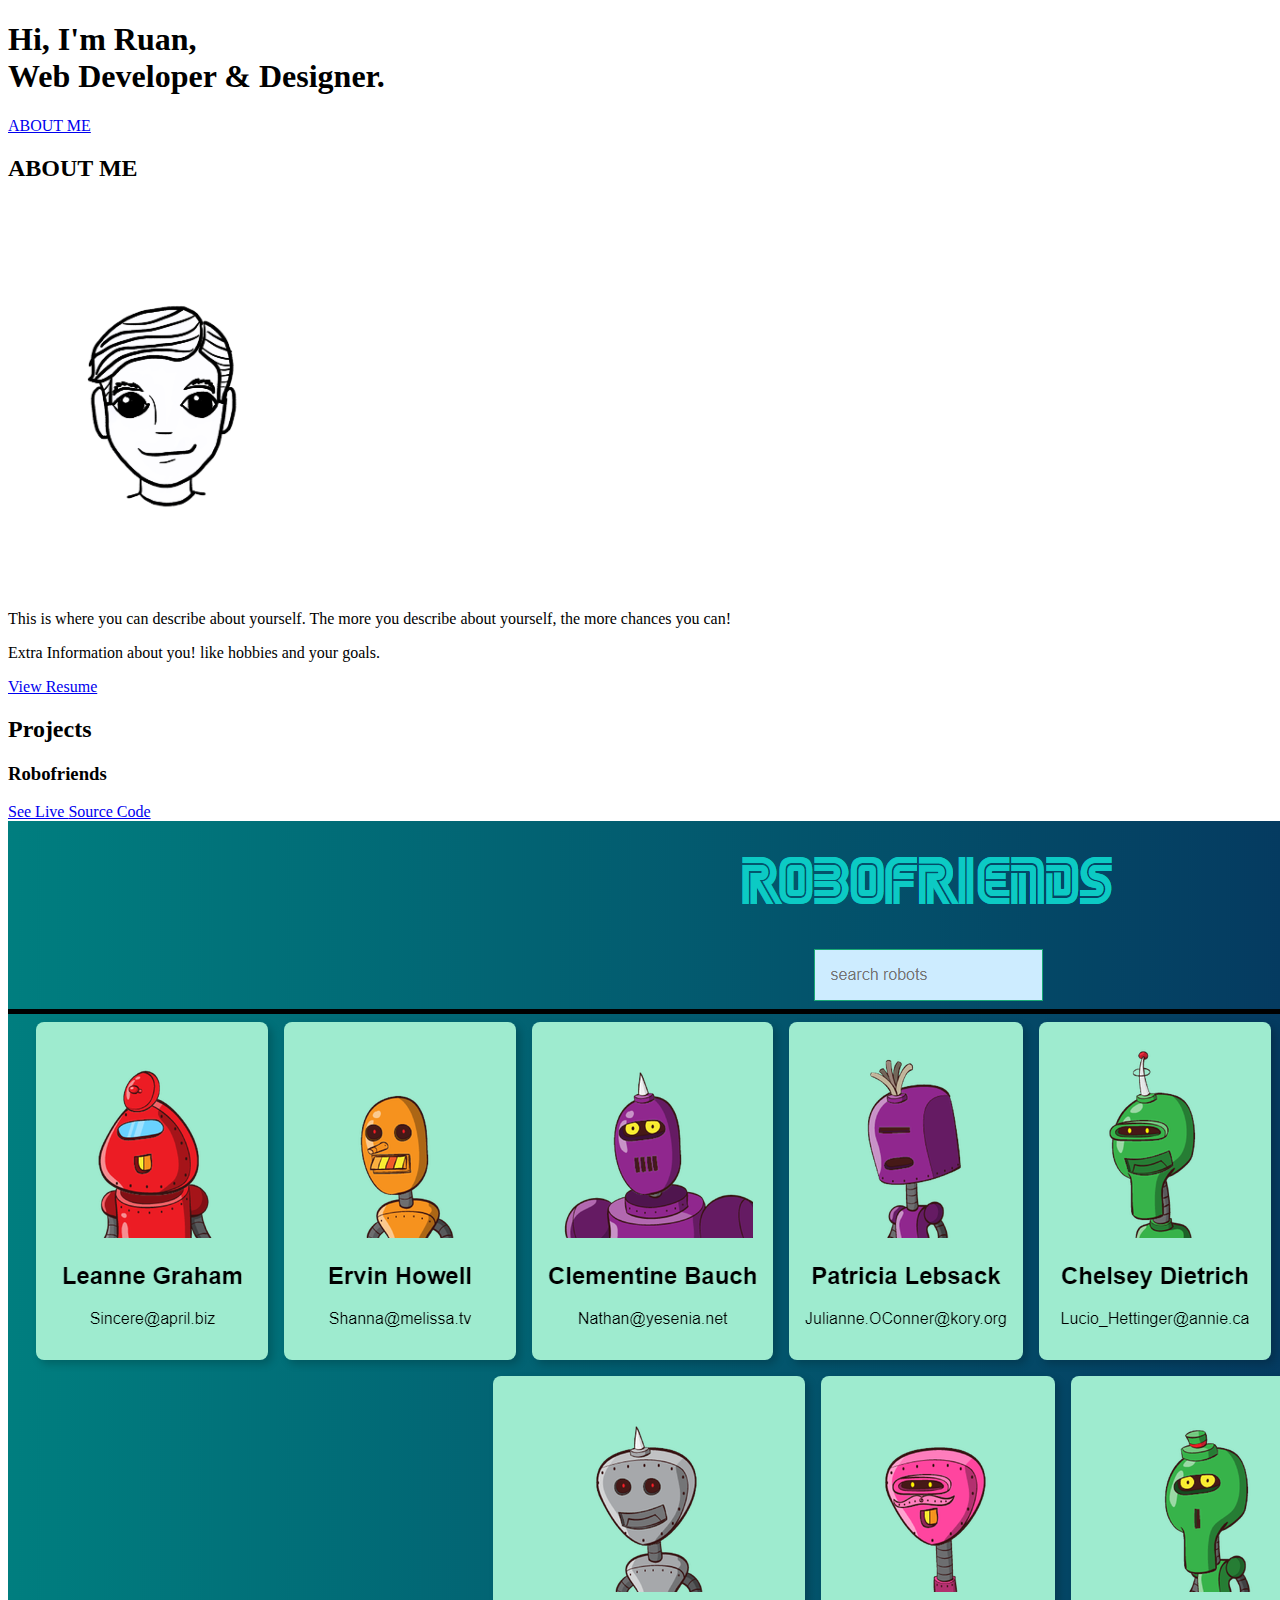
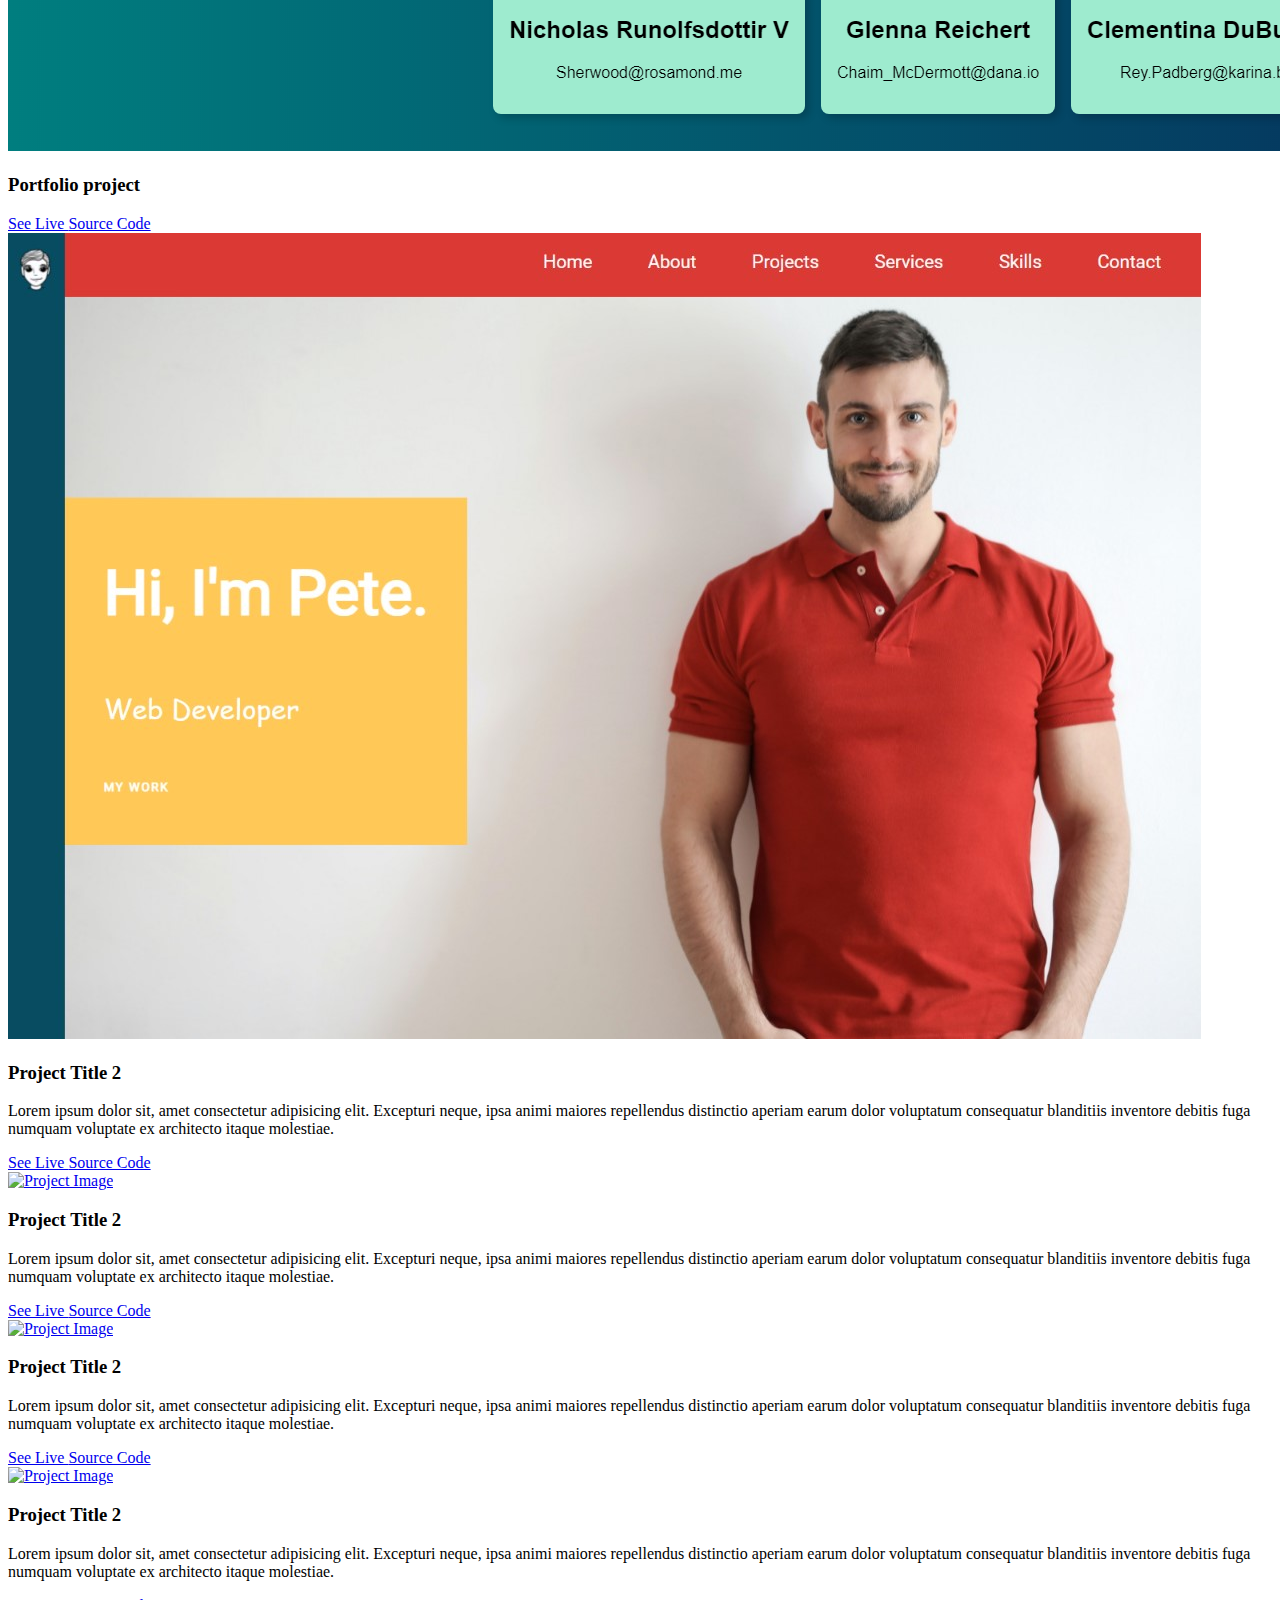
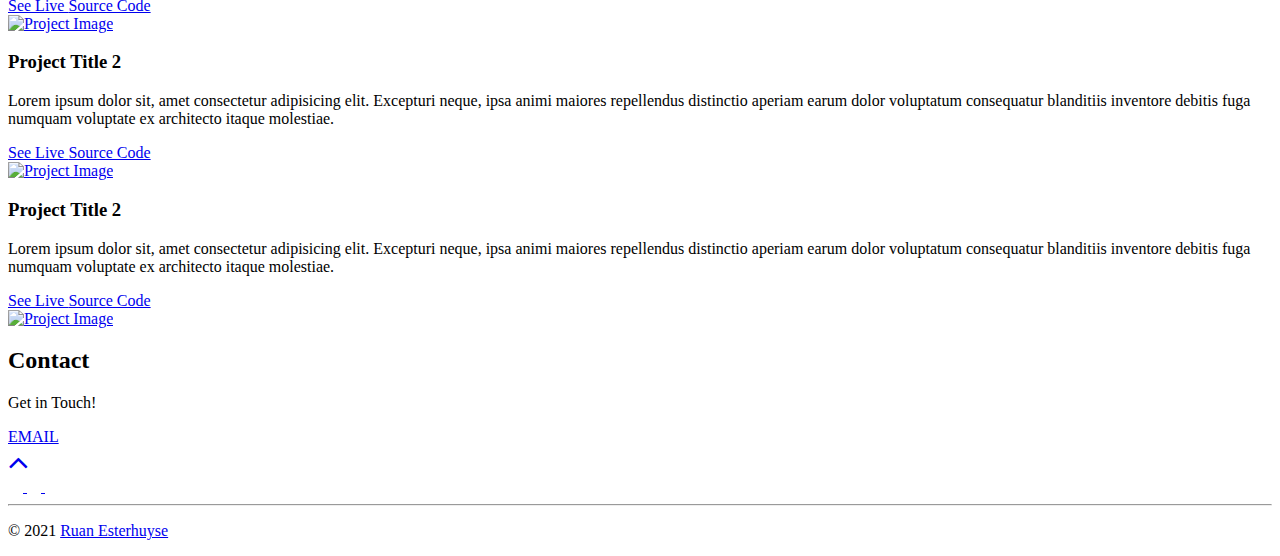
==== src/index.html @ 3376ca47 "update" ====
<!DOCTYPE html>
<html lang="en" class="sr">
  <head>
    <meta charset="utf-8" />
    <meta http-equiv="X-UA-Compatible" content="IE=edge" />
    <meta name="viewport" content="width=device-width, initial-scale=1" />
    <link rel="shortcut icon" type="image/png" href="assets/faviconr.png" />

    
    <title>Ruan | Web Developer & Designer</title>

    <meta name="keywords" content="ruanesterhuyse, ruan, javascript" />
    
    <meta name="description" content="Ruan|Web Developer" />

    <link
      rel="stylesheet"
      href="https://cdnjs.cloudflare.com/ajax/libs/font-awesome/4.7.0/css/font-awesome.min.css"
    />
    <link rel="stylesheet" href="styles.scss" />
    <script
      defer
      src="https://unpkg.com/scrollreveal@4.0.0/dist/scrollreveal.min.js"
    ></script>

    <!-- Todo: remove the below script once you finish your portfolio -->
    <script async defer src="https://buttons.github.io/buttons.js"></script>
  </head>

  <!-- Todo: read the following HTML Todos to create your stunning portfolio website -->
  <body>

  
    <div id="top"></div>

    <!-- **** Hero Section **** -->
    <section id="hero" class="jumbotron">
      <div class="container">
        <h1 class="hero-title load-hidden">
          Hi, I'm <span class="text-color-main">Ruan,</span>
          <br />
           Web Developer & Designer.
        </h1>
        <p class="hero-cta load-hidden">
          <a rel="noreferrer" class="cta-btn cta-btn--hero" href="#about"
            >ABOUT ME</a
          >
        </p>
      </div>
    </section>
    <!-- /END Hero Section -->

    <!-- **** About Section **** -->
    <section id="about">
      <div class="container">
        <h2 class="section-title load-hidden">ABOUT ME</h2>
        <div class="row about-wrapper">
          <div class="col-md-6 col-sm-12">
            <div class="about-wrapper__image load-hidden">
              <img
                alt="Profile Image"
                class="img-fluid rounded shadow-lg"
                height="auto"
                width="300px"
                src="assets/ICON.PNG"
                alt="Profile Image" 
              />
            </div>
          </div>
          <div class="col-md-6 col-sm-12">
            <div class="about-wrapper__info load-hidden">
              <p class="about-wrapper__info-text">
                This is where you can describe about yourself. The more you
                describe about yourself, the more chances you can!
              </p>
              <p class="about-wrapper__info-text">
                Extra Information about you! like hobbies and your goals.
              </p>
              <span class="d-flex mt-3">
                <a
                  rel="noreferrer"
                  target="_blank"
                  class="cta-btn cta-btn--resume"
                  href="assets/resume.pdf"
                >
                  View Resume
                </a>
              </span>
            </div>
          </div>
        </div>
      </div>
    </section>
    <!-- /END About Section -->

    <!-- **** Projects Section **** -->
    <section id="projects">
      <div class="container">
        <div class="project-wrapper">
          <h2 class="section-title dark-blue-text">Projects</h2>

          <!-- Notice: each .row is a project -->
          <div class="row">
            <div class="col-lg-4 col-sm-12">
              <div class="project-wrapper__text load-hidden">
                <h3 class="project-wrapper__text-title">Robofriends</h3>
                <div>
                  <!-- <p class="mb-4">
                    Lorem ipsum dolor sit, amet consectetur adipisicing elit.
                    Excepturi neque, ipsa animi maiores repellendus distinctio
                    aperiam earum dolor voluptatum consequatur blanditiis
                    inventore debitis fuga numquam voluptate ex architecto
                    itaque molestiae.
                  </p> -->
                </div>
                <a
                  rel="noreferrer"
                  target="_blank"
                  class="cta-btn cta-btn--hero"
                  href="https://ruanesterhuyse.github.io/robofriends/"
                >
                  See Live
                </a>
                <a
                  rel="noreferrer"
                  target="_blank"
                  class="cta-btn text-color-main"
                  href="https://github.com/RuanEsterhuyse/robofriends"
                >
                  Source Code
                </a>
              </div>
            </div>
            <div class="col-lg-8 col-sm-12">
              <div class="project-wrapper__image load-hidden">
                <a rel="noreferrer" href="#!" target="_blank">
                  <div
                    data-tilt
                    data-tilt-max="4"
                    data-tilt-glare="true"
                    data-tilt-max-glare="0.5"
                    class="thumbnail rounded js-tilt"
                  >
                    <img
                      alt="Project Image"
                      class="img-fluid"
                      src="assets/robofriends.png"
                    />
                  </div>
                </a>
              </div>
            </div>
          </div>
          <!-- /END Project -->

          <!-- Notice: each .row is a project -->
          <div class="row">
            <div class="col-lg-4 col-sm-12">
              <div class="project-wrapper__text load-hidden">
                <h3 class="project-wrapper__text-title">Portfolio project</h3>
                <div>
                  <!-- <p class="mb-4">
                    Lorem ipsum dolor sit, amet consectetur adipisicing elit.
                    Excepturi neque, ipsa animi maiores repellendus distinctio
                    aperiam earum dolor voluptatum consequatur blanditiis
                    inventore debitis fuga numquam voluptate ex architecto
                    itaque molestiae.
                  </p> -->
                </div>
                <a
                  rel="noreferrer"
                  target="_blank"
                  class="cta-btn cta-btn--hero"
                  href="https://ruanesterhuyse.github.io/Portfolio-Project/"
                >
                  See Live
                </a>
                <a
                  rel="noreferrer"
                  target="_blank"
                  class="cta-btn text-color-main"
                  href="https://github.com/RuanEsterhuyse/Portfolio-Project/"
                >
                  Source Code
                </a>
              </div>
            </div>
            <div class="col-lg-8 col-sm-12">
              <div class="project-wrapper__image load-hidden">
                <a rel="noreferrer" href="https://ruanesterhuyse.github.io/Portfolio-Project/" target="_blank">
                  <div
                    data-tilt
                    data-tilt-max="4"
                    data-tilt-glare="true"
                    data-tilt-max-glare="0.5"
                    class="thumbnail rounded js-tilt"
                  >
                    <img
                      alt="Project Image"
                      class="img-fluid"
                      src="assets/portfolioproject.jpg"
                    />
                  </div>
                </a>
              </div>
            </div>
          </div>
          <!-- /END Project -->

          <!-- Notice: each .row is a project -->
          <div class="row">
            <div class="col-lg-4 col-sm-12">
              <div class="project-wrapper__text load-hidden">
                <h3 class="project-wrapper__text-title">Project Title 2</h3>
                <div>
                  <p class="mb-4">
                    Lorem ipsum dolor sit, amet consectetur adipisicing elit.
                    Excepturi neque, ipsa animi maiores repellendus distinctio
                    aperiam earum dolor voluptatum consequatur blanditiis
                    inventore debitis fuga numquam voluptate ex architecto
                    itaque molestiae.
                  </p>
                </div>
                <a
                  rel="noreferrer"
                  target="_blank"
                  class="cta-btn cta-btn--hero"
                  href="#!"
                >
                  See Live
                </a>
                <a
                  rel="noreferrer"
                  target="_blank"
                  class="cta-btn text-color-main"
                  href="#!"
                >
                  Source Code
                </a>
              </div>
            </div>
            <div class="col-lg-8 col-sm-12">
              <div class="project-wrapper__image load-hidden">
                <a rel="noreferrer" href="#!" target="_blank">
                  <div
                    data-tilt
                    data-tilt-max="4"
                    data-tilt-glare="true"
                    data-tilt-max-glare="0.5"
                    class="thumbnail rounded js-tilt"
                  >
                    <img
                      alt="Project Image"
                      class="img-fluid"
                      src="assets/project.jpg"
                    />
                  </div>
                </a>
              </div>
            </div>
          </div>
          <!-- /END Project -->

          <!-- Notice: each .row is a project -->
          <div class="row">
            <div class="col-lg-4 col-sm-12">
              <div class="project-wrapper__text load-hidden">
                <h3 class="project-wrapper__text-title">Project Title 2</h3>
                <div>
                  <p class="mb-4">
                    Lorem ipsum dolor sit, amet consectetur adipisicing elit.
                    Excepturi neque, ipsa animi maiores repellendus distinctio
                    aperiam earum dolor voluptatum consequatur blanditiis
                    inventore debitis fuga numquam voluptate ex architecto
                    itaque molestiae.
                  </p>
                </div>
                <a
                  rel="noreferrer"
                  target="_blank"
                  class="cta-btn cta-btn--hero"
                  href="#!"
                >
                  See Live
                </a>
                <a
                  rel="noreferrer"
                  target="_blank"
                  class="cta-btn text-color-main"
                  href="#!"
                >
                  Source Code
                </a>
              </div>
            </div>
            <div class="col-lg-8 col-sm-12">
              <div class="project-wrapper__image load-hidden">
                <a rel="noreferrer" href="#!" target="_blank">
                  <div
                    data-tilt
                    data-tilt-max="4"
                    data-tilt-glare="true"
                    data-tilt-max-glare="0.5"
                    class="thumbnail rounded js-tilt"
                  >
                    <img
                      alt="Project Image"
                      class="img-fluid"
                      src="assets/project.jpg"
                    />
                  </div>
                </a>
              </div>
            </div>
          </div>
          <!-- /END Project -->
<!-- Notice: each .row is a project -->
<div class="row">
  <div class="col-lg-4 col-sm-12">
    <div class="project-wrapper__text load-hidden">
      <h3 class="project-wrapper__text-title">Project Title 2</h3>
      <div>
        <p class="mb-4">
          Lorem ipsum dolor sit, amet consectetur adipisicing elit.
          Excepturi neque, ipsa animi maiores repellendus distinctio
          aperiam earum dolor voluptatum consequatur blanditiis
          inventore debitis fuga numquam voluptate ex architecto
          itaque molestiae.
        </p>
      </div>
      <a
        rel="noreferrer"
        target="_blank"
        class="cta-btn cta-btn--hero"
        href="#!"
      >
        See Live
      </a>
      <a
        rel="noreferrer"
        target="_blank"
        class="cta-btn text-color-main"
        href="#!"
      >
        Source Code
      </a>
    </div>
  </div>
  <div class="col-lg-8 col-sm-12">
    <div class="project-wrapper__image load-hidden">
      <a rel="noreferrer" href="#!" target="_blank">
        <div
          data-tilt
          data-tilt-max="4"
          data-tilt-glare="true"
          data-tilt-max-glare="0.5"
          class="thumbnail rounded js-tilt"
        >
          <img
            alt="Project Image"
            class="img-fluid"
            src="assets/project.jpg"
          />
        </div>
      </a>
    </div>
  </div>
</div>
<!-- /END Project -->
<!-- Notice: each .row is a project -->
<div class="row">
  <div class="col-lg-4 col-sm-12">
    <div class="project-wrapper__text load-hidden">
      <h3 class="project-wrapper__text-title">Project Title 2</h3>
      <div>
        <p class="mb-4">
          Lorem ipsum dolor sit, amet consectetur adipisicing elit.
          Excepturi neque, ipsa animi maiores repellendus distinctio
          aperiam earum dolor voluptatum consequatur blanditiis
          inventore debitis fuga numquam voluptate ex architecto
          itaque molestiae.
        </p>
      </div>
      <a
        rel="noreferrer"
        target="_blank"
        class="cta-btn cta-btn--hero"
        href="#!"
      >
        See Live
      </a>
      <a
        rel="noreferrer"
        target="_blank"
        class="cta-btn text-color-main"
        href="#!"
      >
        Source Code
      </a>
    </div>
  </div>
  <div class="col-lg-8 col-sm-12">
    <div class="project-wrapper__image load-hidden">
      <a rel="noreferrer" href="#!" target="_blank">
        <div
          data-tilt
          data-tilt-max="4"
          data-tilt-glare="true"
          data-tilt-max-glare="0.5"
          class="thumbnail rounded js-tilt"
        >
          <img
            alt="Project Image"
            class="img-fluid"
            src="assets/project.jpg"
          />
        </div>
      </a>
    </div>
  </div>
</div>
<!-- /END Project -->
<!-- Notice: each .row is a project -->
<div class="row">
  <div class="col-lg-4 col-sm-12">
    <div class="project-wrapper__text load-hidden">
      <h3 class="project-wrapper__text-title">Project Title 2</h3>
      <div>
        <p class="mb-4">
          Lorem ipsum dolor sit, amet consectetur adipisicing elit.
          Excepturi neque, ipsa animi maiores repellendus distinctio
          aperiam earum dolor voluptatum consequatur blanditiis
          inventore debitis fuga numquam voluptate ex architecto
          itaque molestiae.
        </p>
      </div>
      <a
        rel="noreferrer"
        target="_blank"
        class="cta-btn cta-btn--hero"
        href="#!"
      >
        See Live
      </a>
      <a
        rel="noreferrer"
        target="_blank"
        class="cta-btn text-color-main"
        href="#!"
      >
        Source Code
      </a>
    </div>
  </div>
  <div class="col-lg-8 col-sm-12">
    <div class="project-wrapper__image load-hidden">
      <a rel="noreferrer" href="#!" target="_blank">
        <div
          data-tilt
          data-tilt-max="4"
          data-tilt-glare="true"
          data-tilt-max-glare="0.5"
          class="thumbnail rounded js-tilt"
        >
          <img
            alt="Project Image"
            class="img-fluid"
            src="assets/project.jpg"
          />
        </div>
      </a>
    </div>
  </div>
</div>
<!-- /END Project -->


          <div class="row">
            <div class="col-lg-4 col-sm-12">
              <div class="project-wrapper__text load-hidden">
                <h3 class="project-wrapper__text-title">Project Title 2</h3>
                <div>
                  <p class="mb-4">
                    Lorem ipsum dolor sit, amet consectetur adipisicing elit.
                    Excepturi neque, ipsa animi maiores repellendus distinctio
                    aperiam earum dolor voluptatum consequatur blanditiis
                    inventore debitis fuga numquam voluptate ex architecto
                    itaque molestiae.
                  </p>
                </div>
                <a
                  rel="noreferrer"
                  target="_blank"
                  class="cta-btn cta-btn--hero"
                  href="#!"
                >
                  See Live
                </a>
                <a
                  rel="noreferrer"
                  target="_blank"
                  class="cta-btn text-color-main"
                  href="#!"
                >
                  Source Code
                </a>
              </div>
            </div>
            <div class="col-lg-8 col-sm-12">
              <div class="project-wrapper__image load-hidden">
                <a rel="noreferrer" href="#!" target="_blank">
                  <div
                    data-tilt
                    data-tilt-max="4"
                    data-tilt-glare="true"
                    data-tilt-max-glare="0.5"
                    class="thumbnail rounded js-tilt"
                  >
                    <img
                      alt="Project Image"
                      class="img-fluid"
                      src="assets/project.jpg"
                    />
                  </div>
                </a>
              </div>
            </div>
          </div>
        </div>
      </div>
    </section>
    <!-- /END Projects Section -->

    <!-- **** Contact Section **** -->
    <section id="contact">
      <div class="container">
        <h2 class="section-title">Contact</h2>
        <div class="contact-wrapper load-hidden">
          <p class="contact-wrapper__text">Get in Touch!</p>
          <a
            rel="noreferrer"
            target="_blank"
            class="cta-btn cta-btn--resume"
            href="mailto:r.esterhuyse@gmail.com"
            >EMAIL</a
          >
        </div>
      </div>
    </section>
    <!-- /END Contact Section -->

    <!-- **** Footer Section **** -->
    <footer class="footer navbar-static-bottom">
      <div class="container">
        <a rel="noreferrer" href="#top" class="back-to-top">
          <i class="fa fa-angle-up fa-2x" aria-hidden="true"></i>
        </a>
        <div class="social-links">
          <a rel="noreferrer" href="#!" target="_blank">
            <i class="fa fa-twitter fa-inverse"></i>
          </a>
          <a rel="noreferrer" href="https://www.linkedin.com/in/ruanesterhuyse/" target="_blank">
            <i class="fa fa-linkedin fa-inverse"></i>
          </a>
          <a rel="noreferrer" href="https://github.com/RuanEsterhuyse"  target="_blank">
            <i class="fa fa-github fa-inverse"></i>
          </a>
        </div>

        <hr />

       
        <p class="footer__text">
          © 2021 
          <a rel="noreferrer" href="#" target="_blank"
            >Ruan Esterhuyse</a
          >
        </p>

        
      </div>
    </footer>
    <!-- /END Footer Section -->

    <script defer type="module" src="index.js"></script>
  </body>
</html>
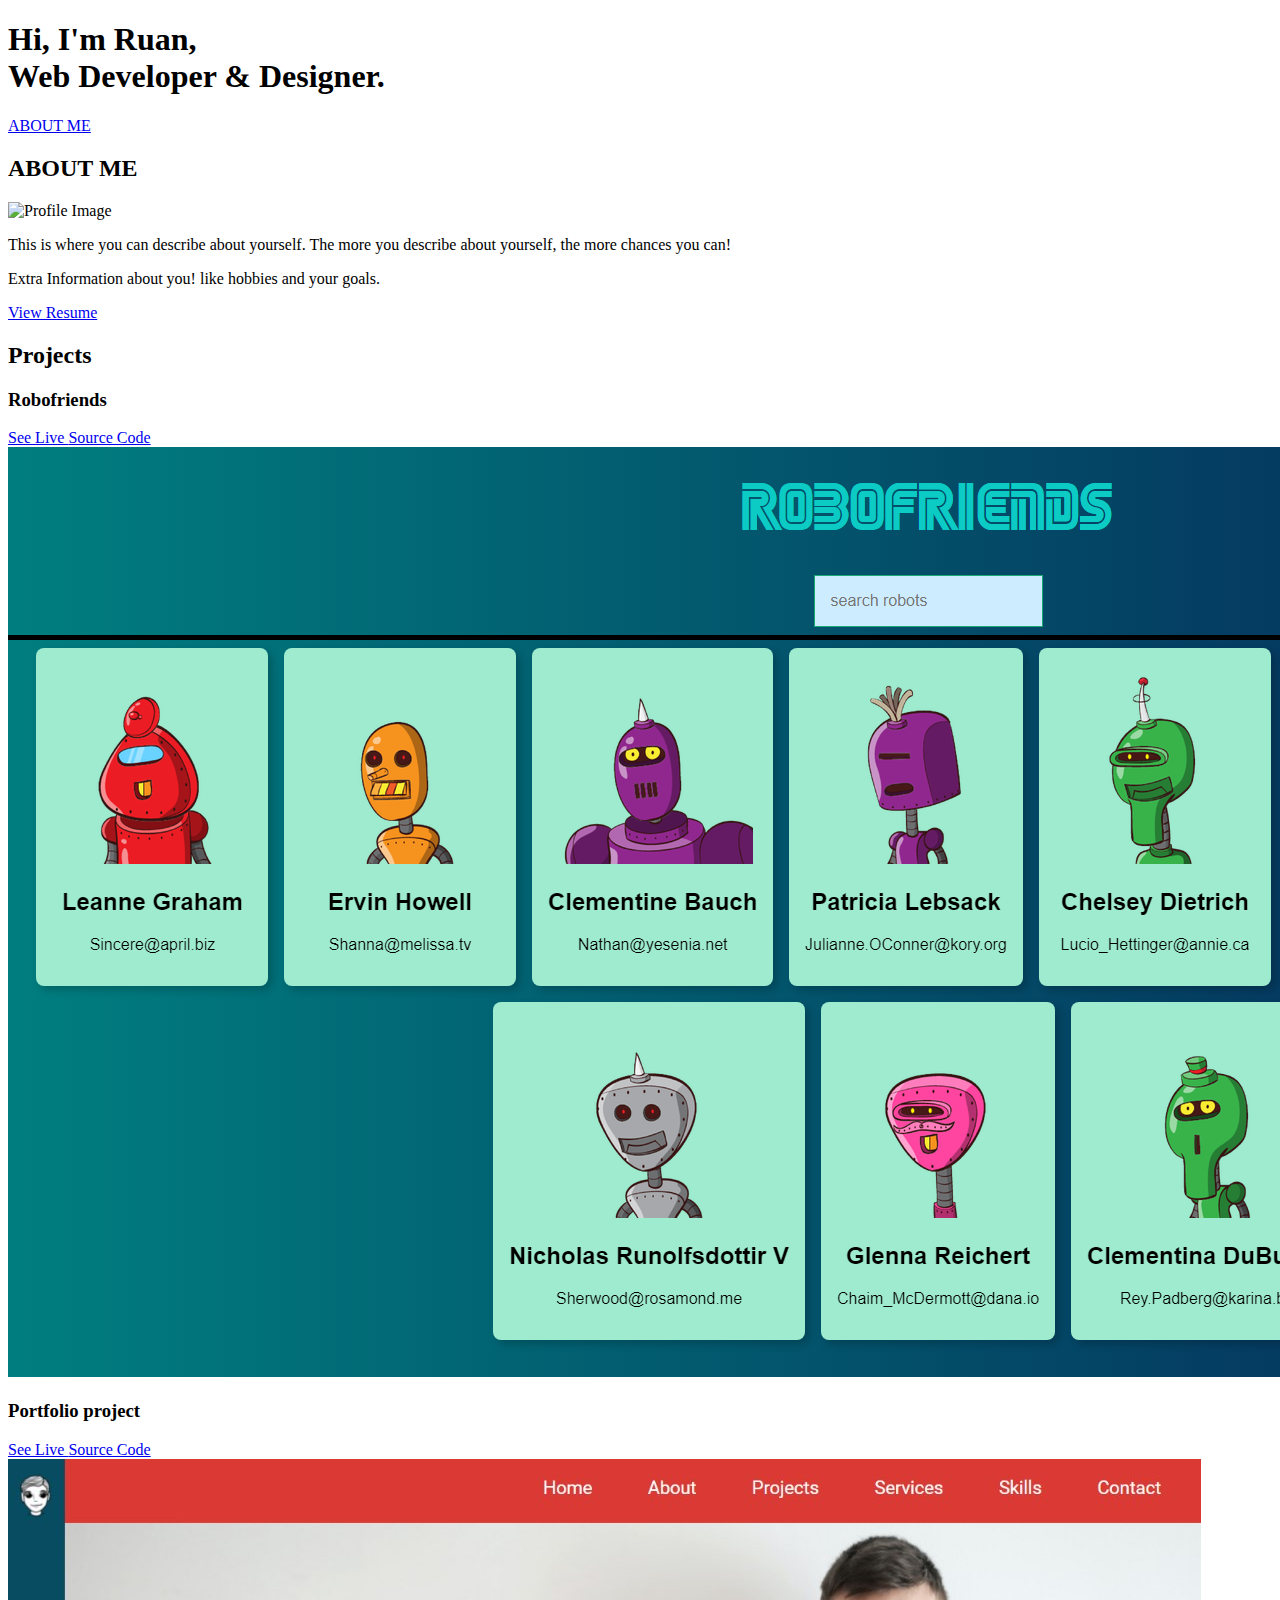
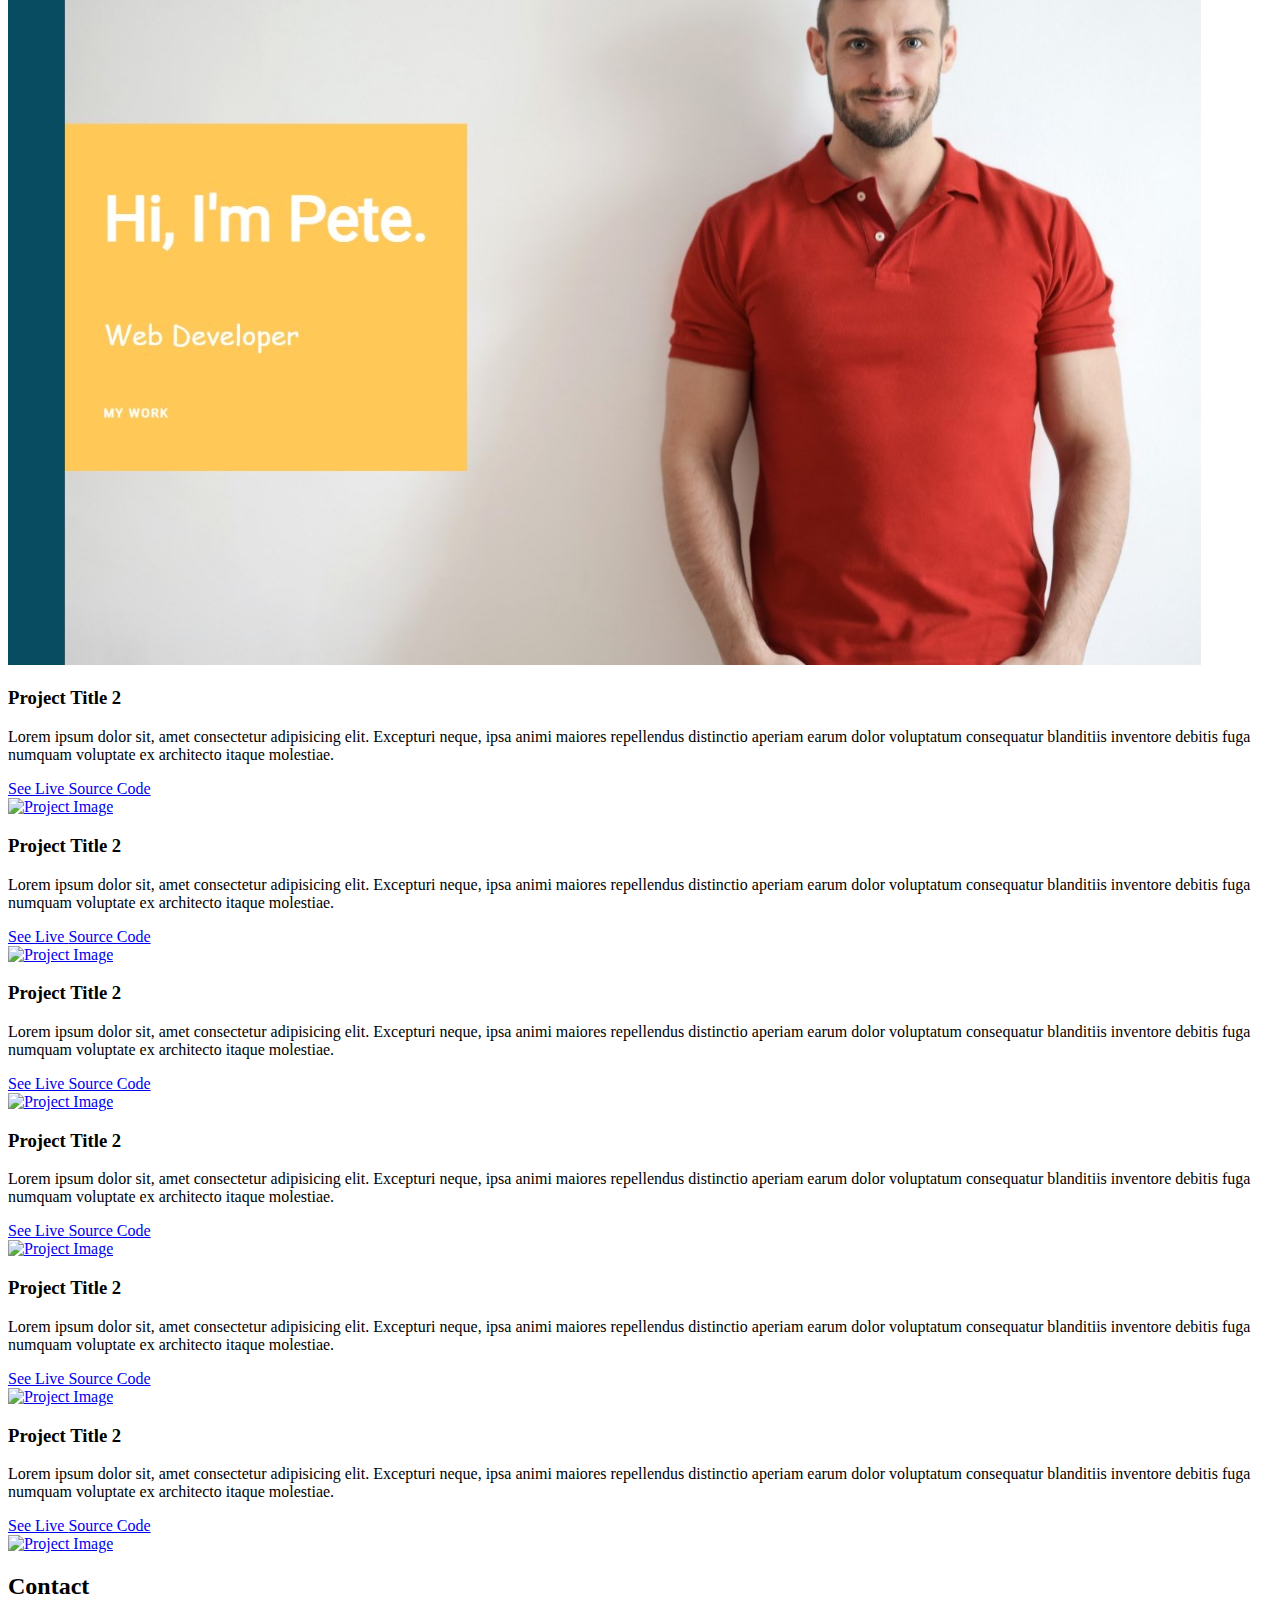
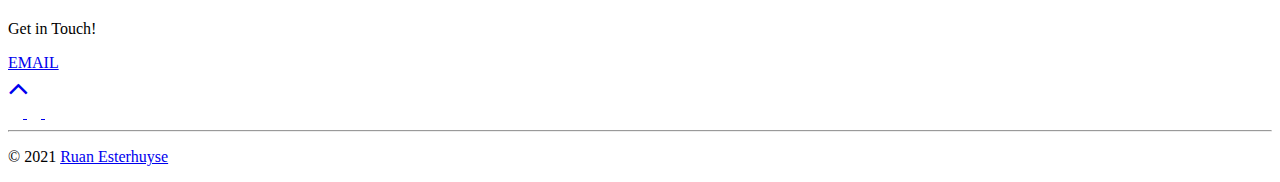
==== commit 02e9e6ae: "update" ====
--- a/src/index.html
+++ b/src/index.html
@@ -62,7 +62,7 @@
                 class="img-fluid rounded shadow-lg"
                 height="auto"
                 width="300px"
-                src="assets/ICON.PNG"
+                src="assets/profile1.jpg"
                 alt="Profile Image" 
               />
             </div>
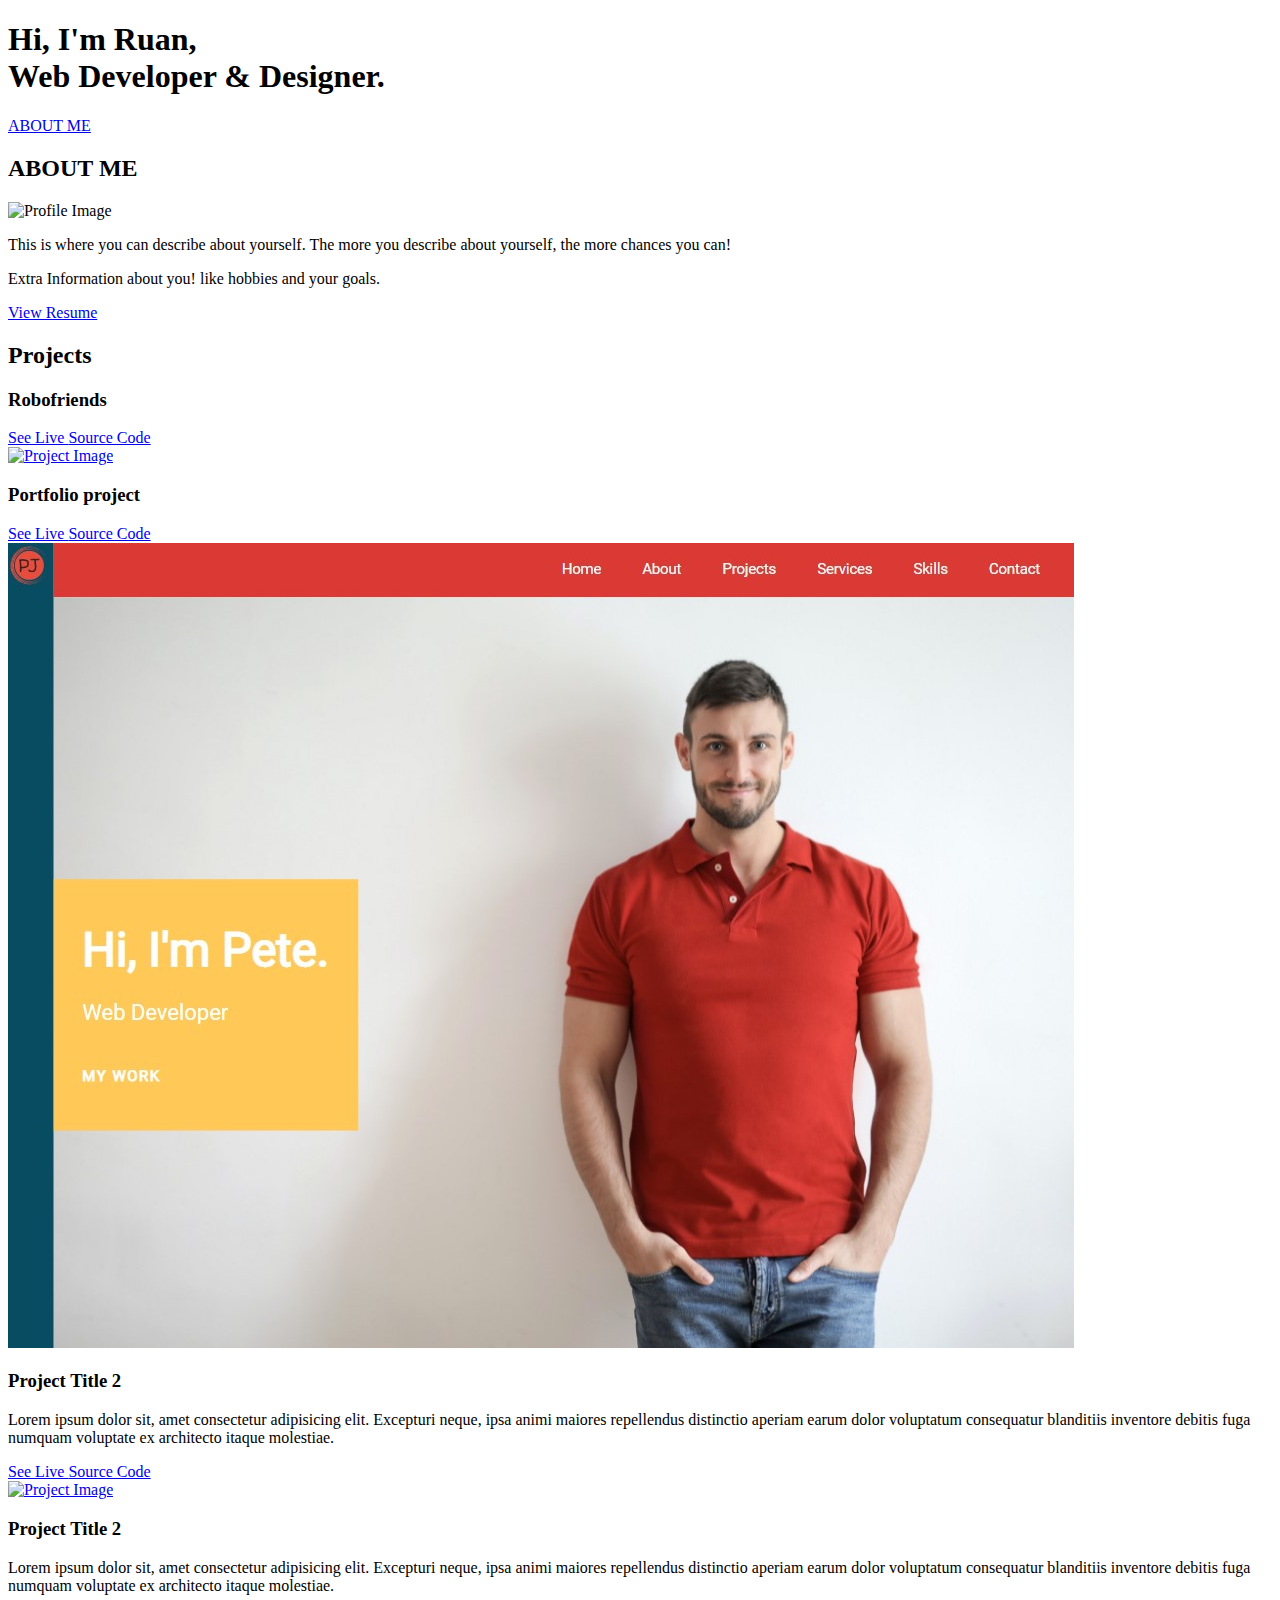
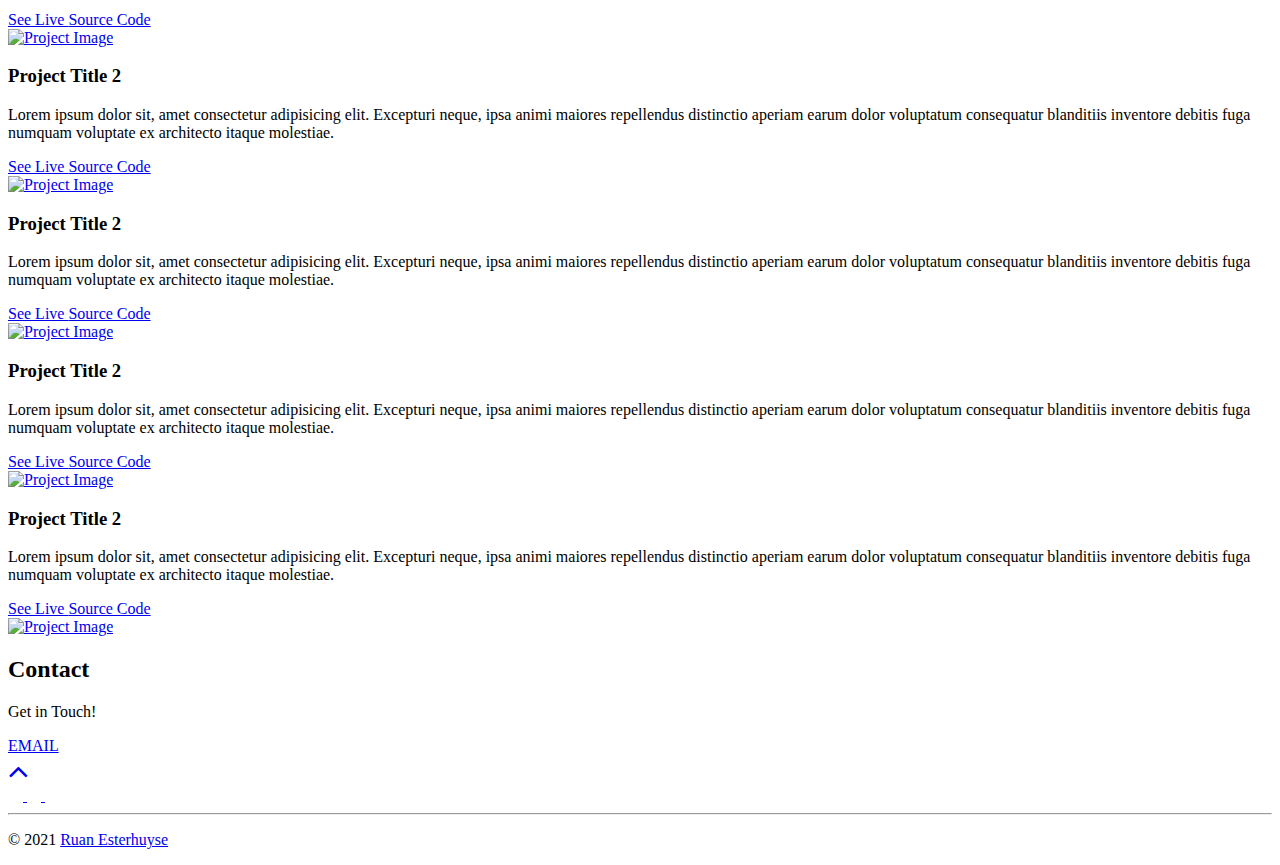
==== commit 1316ed43: "update" ====
--- a/src/index.html
+++ b/src/index.html
@@ -144,7 +144,7 @@
                     <img
                       alt="Project Image"
                       class="img-fluid"
-                      src="assets/robofriends.png"
+                      src="assets/project.jpg"
                     />
                   </div>
                 </a>
@@ -198,7 +198,7 @@
                     <img
                       alt="Project Image"
                       class="img-fluid"
-                      src="assets/portfolioproject.jpg"
+                      src="assets/PJ.jpg"
                     />
                   </div>
                 </a>
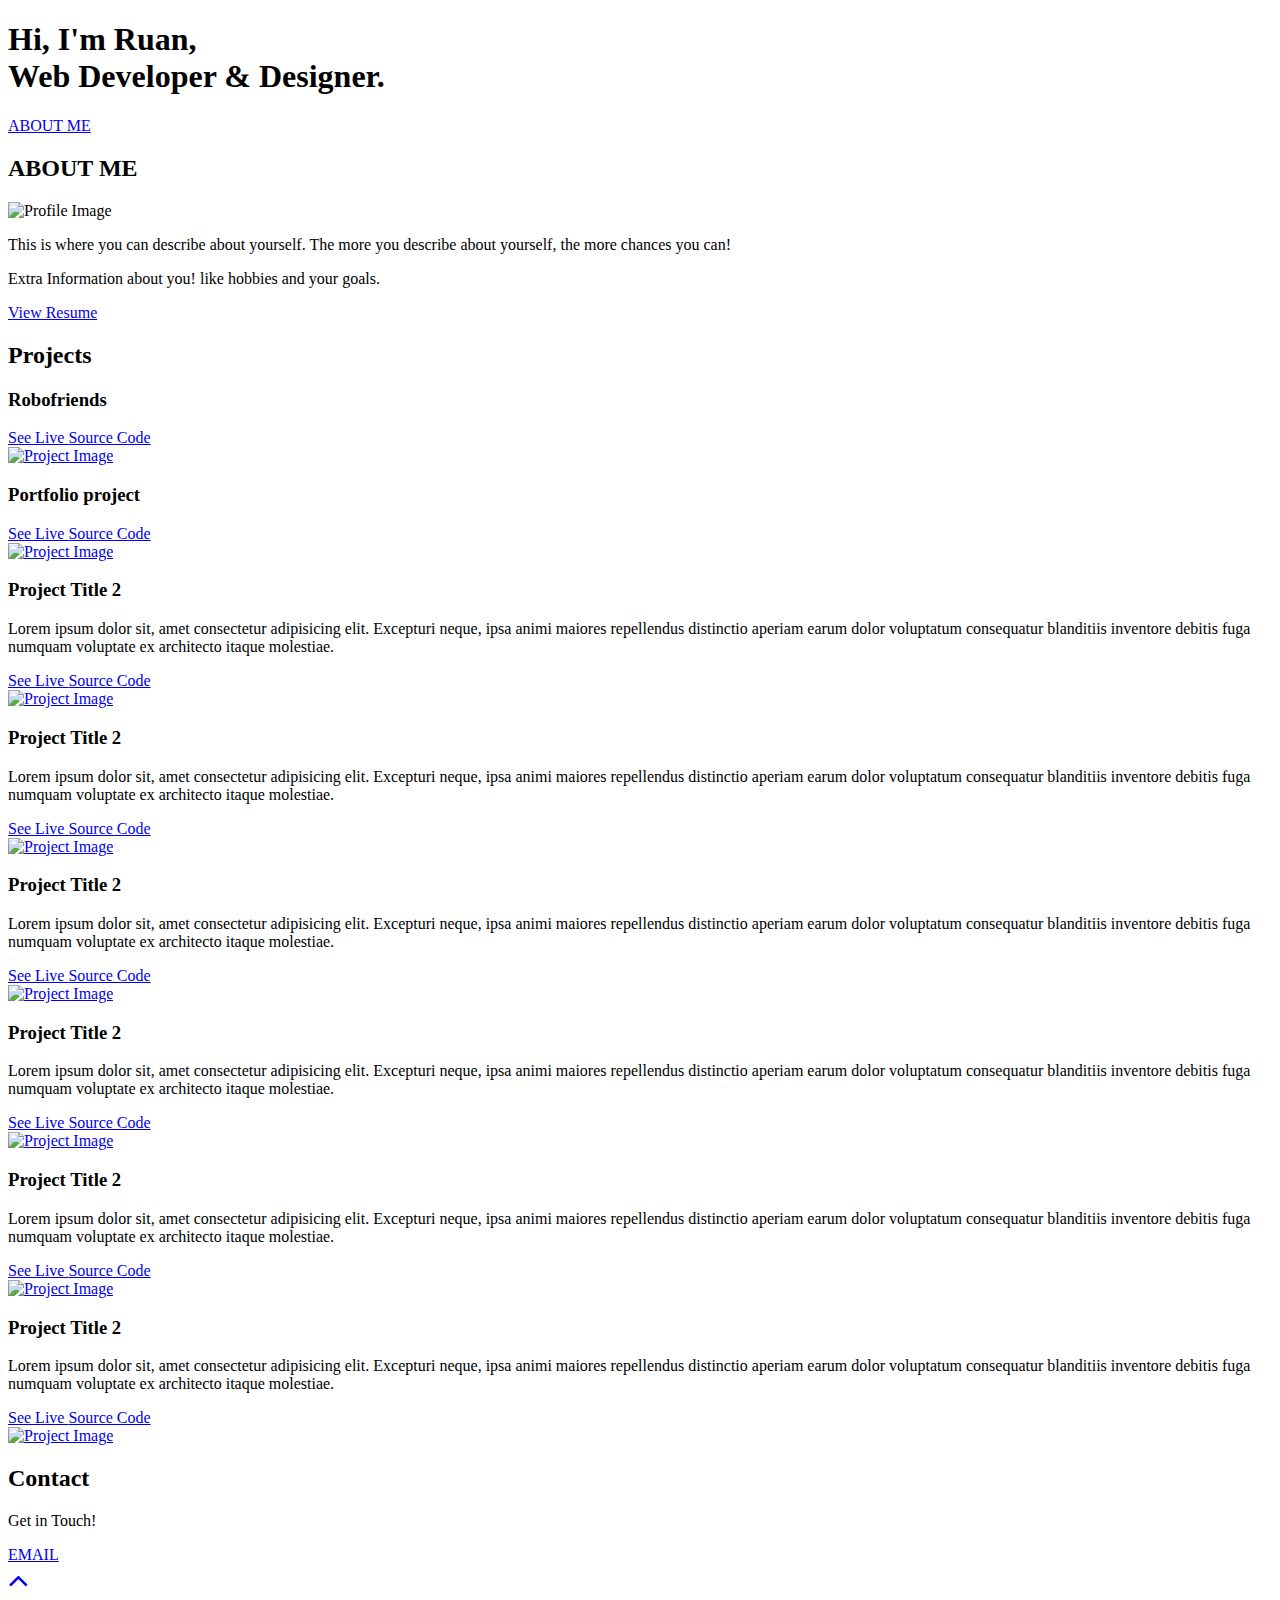
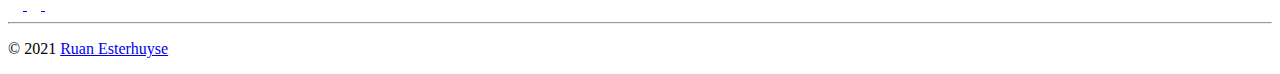
==== commit 772c0820: "update" ====
--- a/src/index.html
+++ b/src/index.html
@@ -62,7 +62,7 @@
                 class="img-fluid rounded shadow-lg"
                 height="auto"
                 width="300px"
-                src="assets/profile1.jpg"
+                src="assets/project.jpg"
                 alt="Profile Image" 
               />
             </div>
@@ -198,7 +198,7 @@
                     <img
                       alt="Project Image"
                       class="img-fluid"
-                      src="assets/PJ.jpg"
+                      src="project.jpg"
                     />
                   </div>
                 </a>
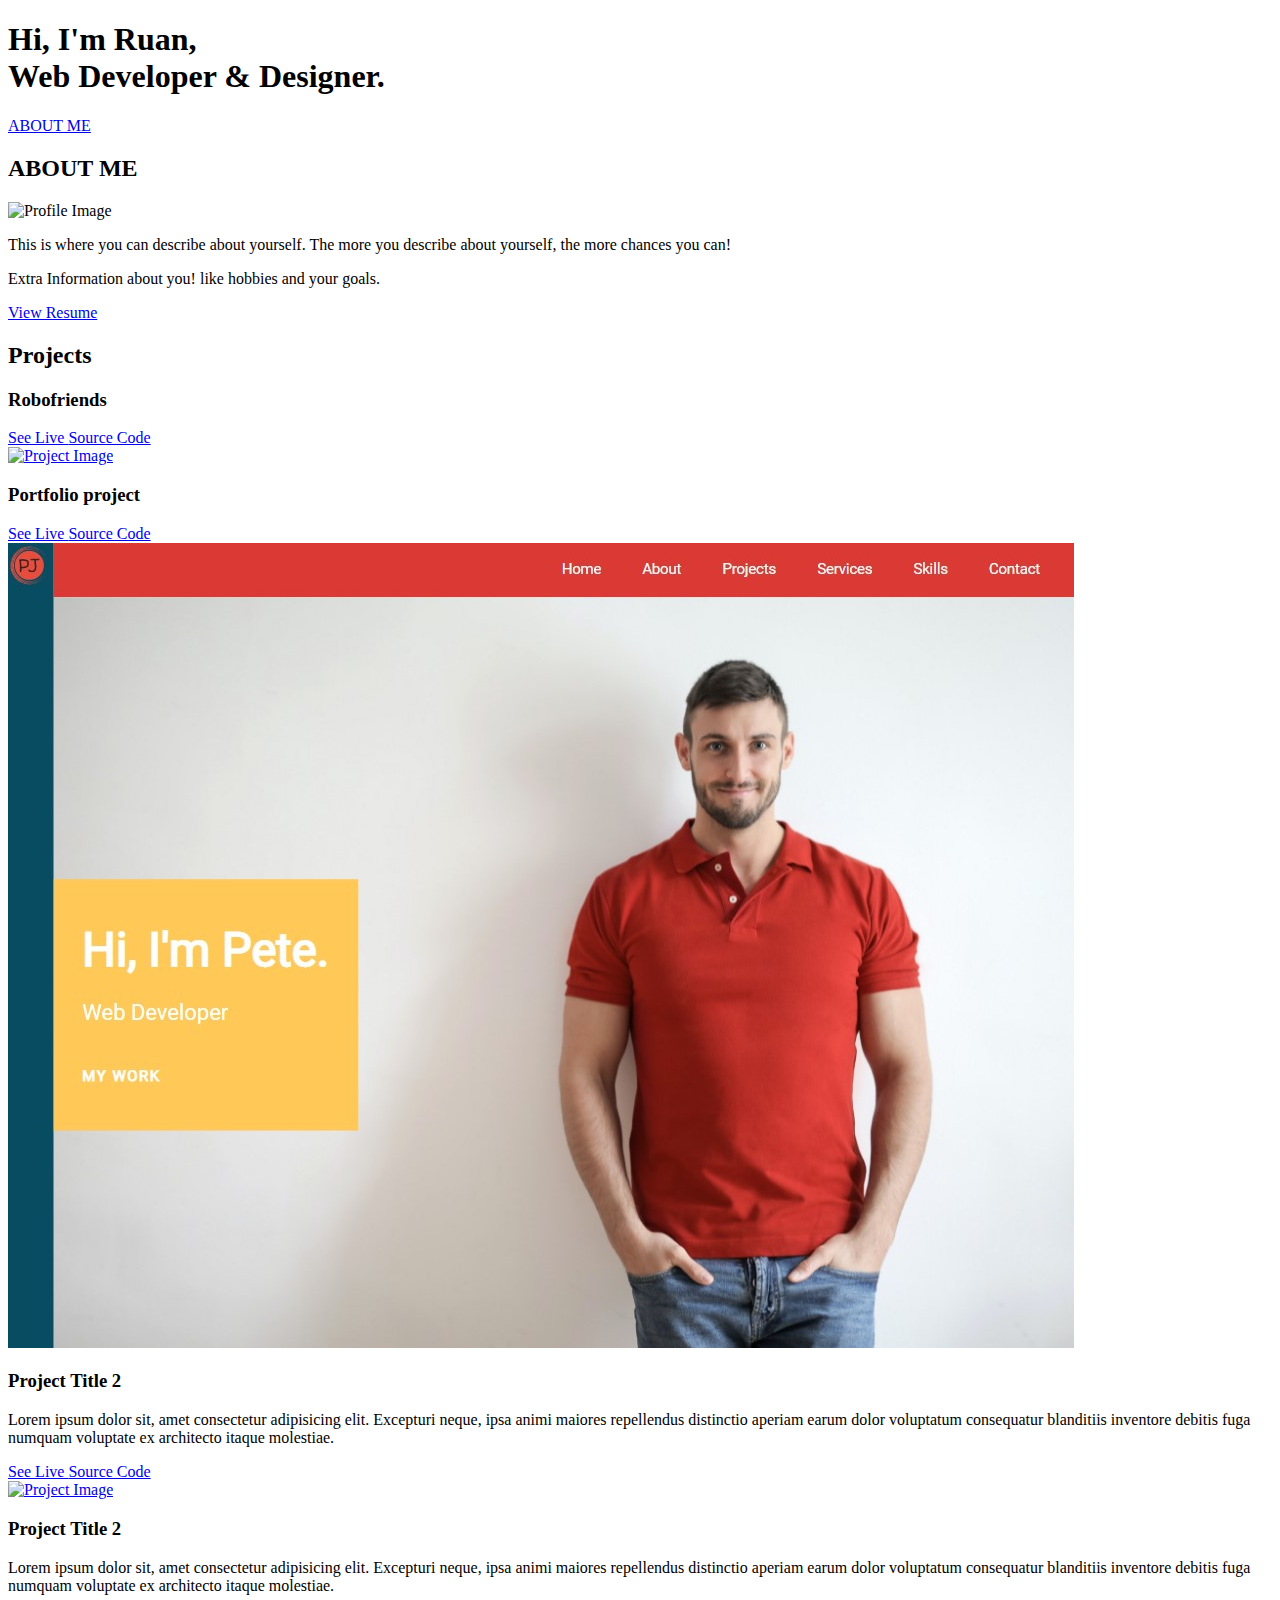
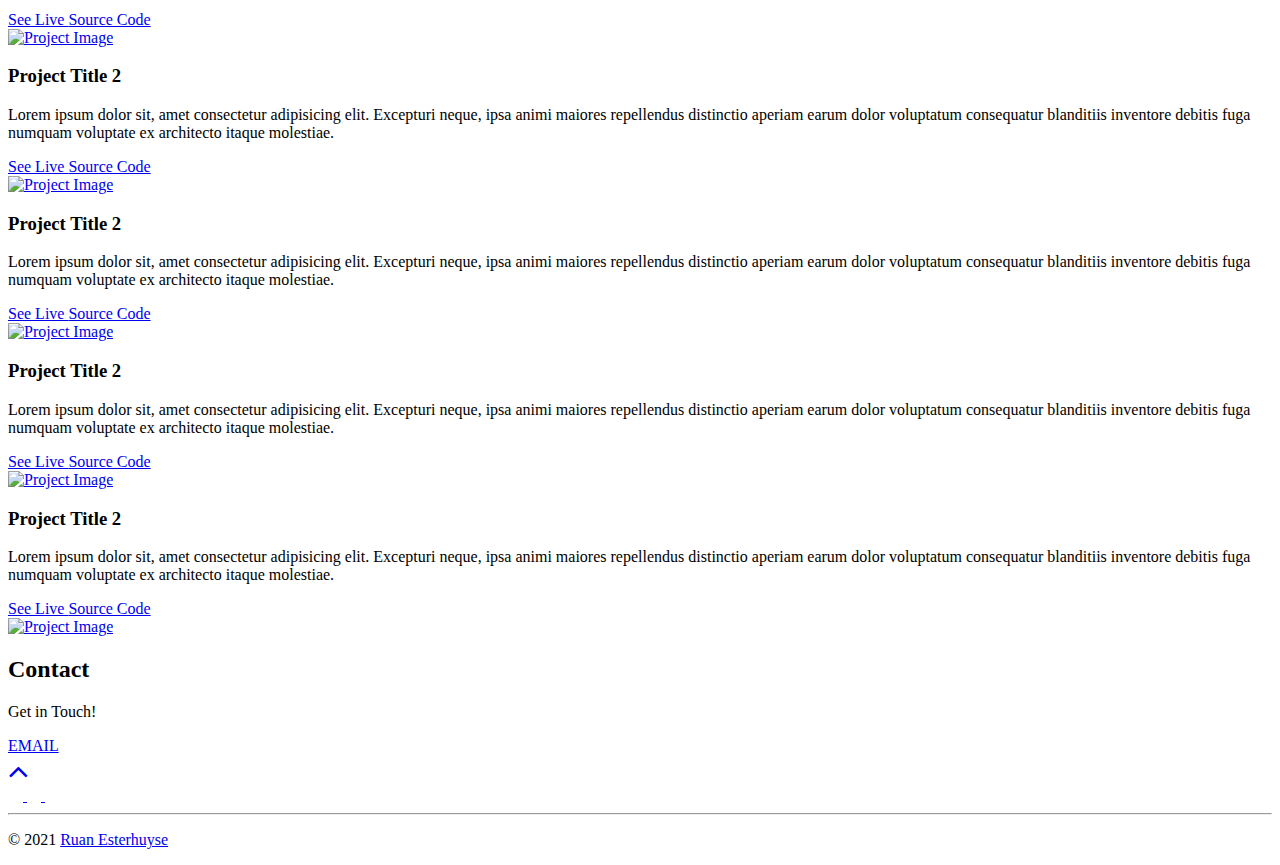
==== commit 5a30c844: "update" ====
--- a/src/index.html
+++ b/src/index.html
@@ -62,7 +62,7 @@
                 class="img-fluid rounded shadow-lg"
                 height="auto"
                 width="300px"
-                src="assets/project.jpg"
+                src="assets/profile1.jpg"
                 alt="Profile Image" 
               />
             </div>
@@ -198,7 +198,7 @@
                     <img
                       alt="Project Image"
                       class="img-fluid"
-                      src="project.jpg"
+                      src="assets/PJ.jpg"
                     />
                   </div>
                 </a>
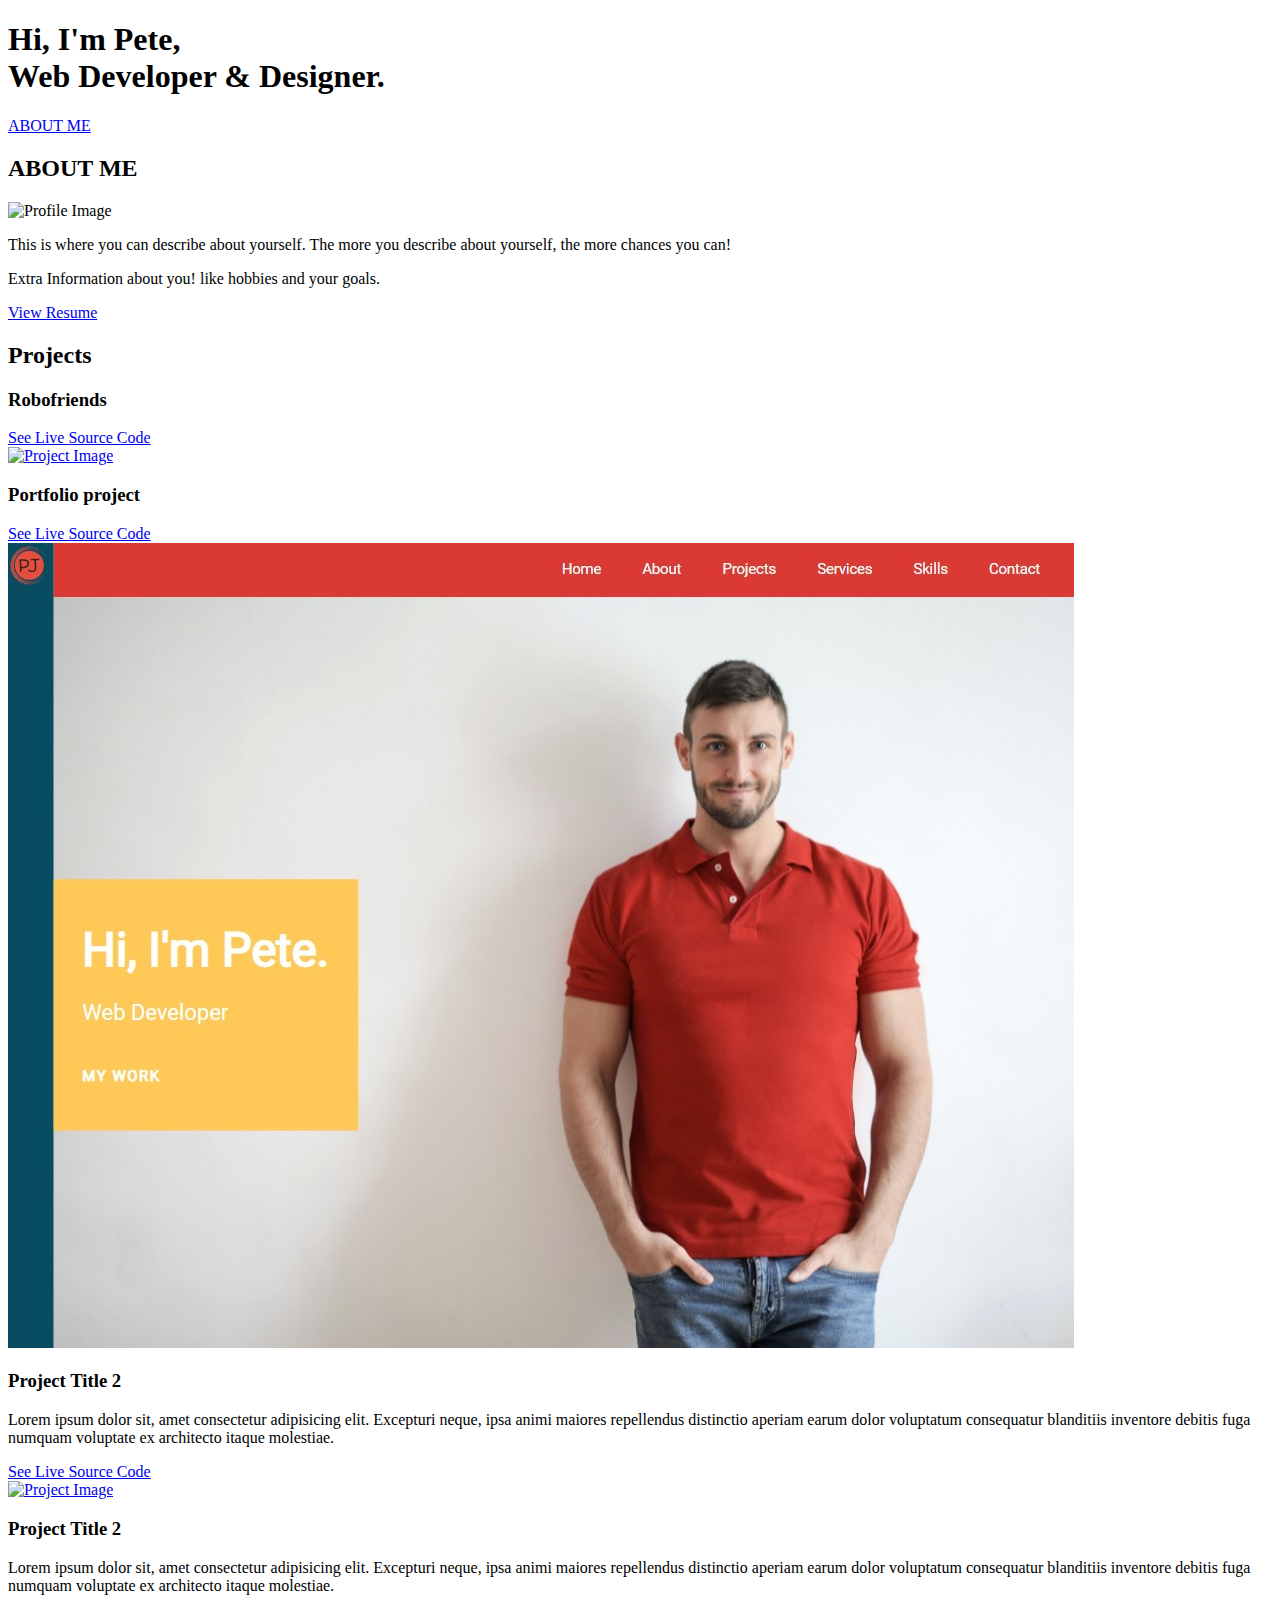
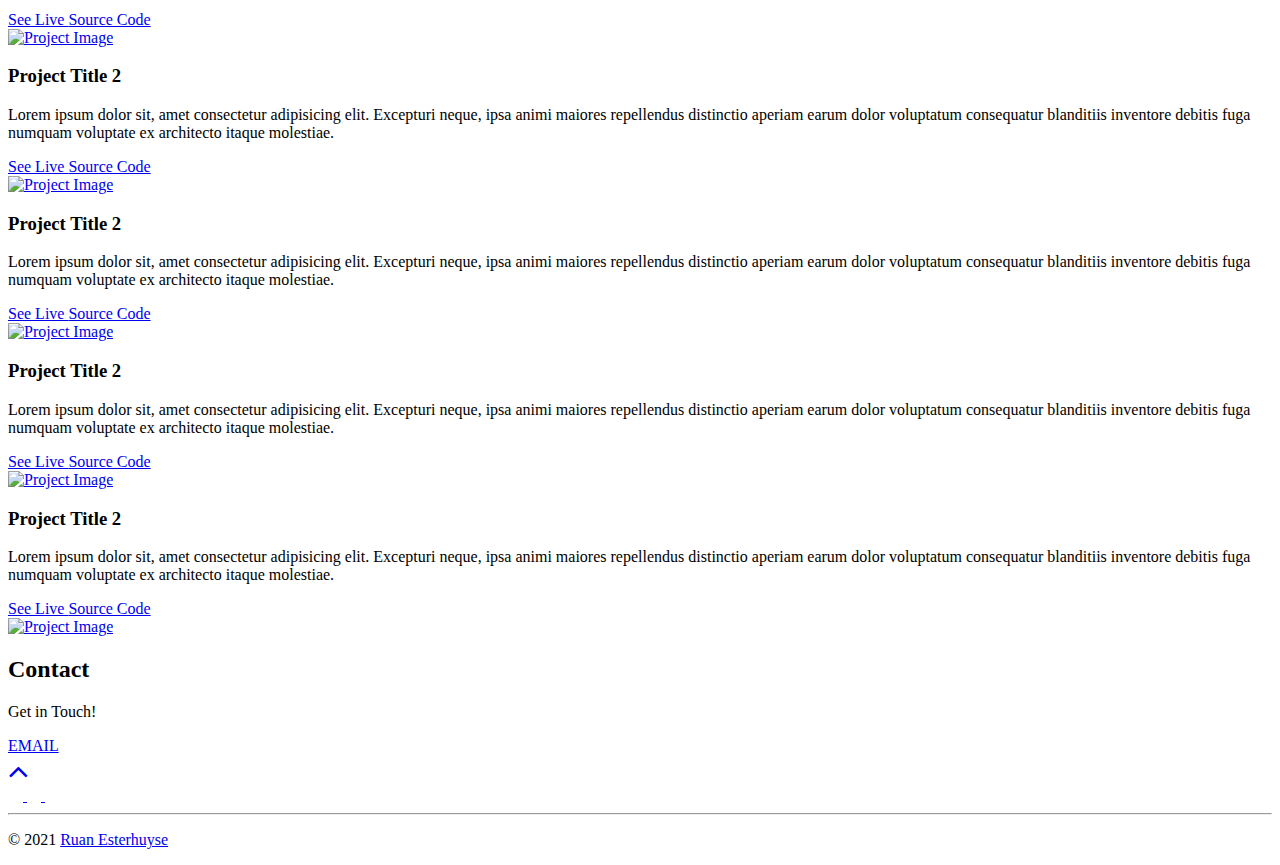
==== commit 67e1d023: "update" ====
--- a/src/index.html
+++ b/src/index.html
@@ -7,11 +7,11 @@
     <link rel="shortcut icon" type="image/png" href="assets/faviconr.png" />
 
     
-    <title>Ruan | Web Developer & Designer</title>
-
-    <meta name="keywords" content="ruanesterhuyse, ruan, javascript" />
+    <title>Pete | Web Developer & Designer</title>
+
+    <meta name="keywords" content="Pete, pete, javascript" />
     
-    <meta name="description" content="Ruan|Web Developer" />
+    <meta name="description" content="Pete|Web Developer" />
 
     <link
       rel="stylesheet"
@@ -37,7 +37,7 @@
     <section id="hero" class="jumbotron">
       <div class="container">
         <h1 class="hero-title load-hidden">
-          Hi, I'm <span class="text-color-main">Ruan,</span>
+          Hi, I'm <span class="text-color-main">Pete,</span>
           <br />
            Web Developer & Designer.
         </h1>
@@ -62,7 +62,7 @@
                 class="img-fluid rounded shadow-lg"
                 height="auto"
                 width="300px"
-                src="assets/profile1.jpg"
+                src="assets/about.jpg"
                 alt="Profile Image" 
               />
             </div>
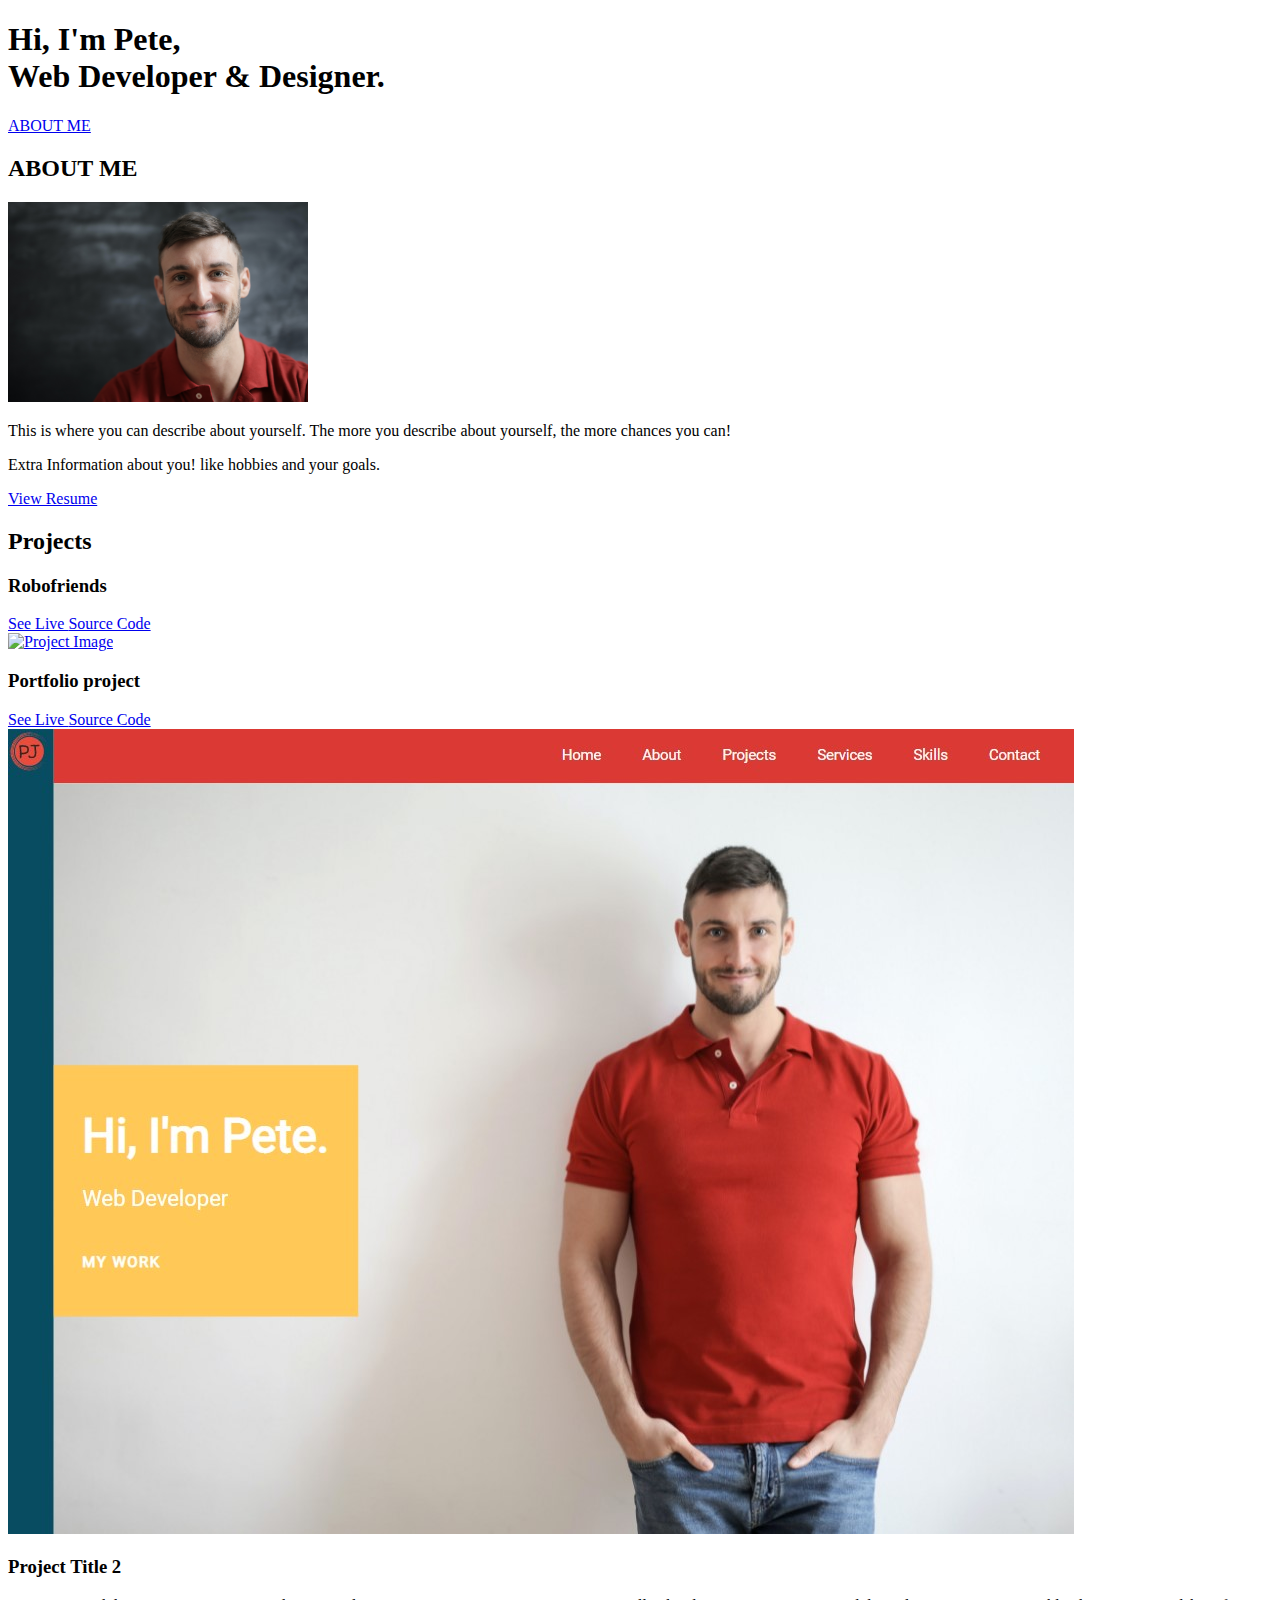
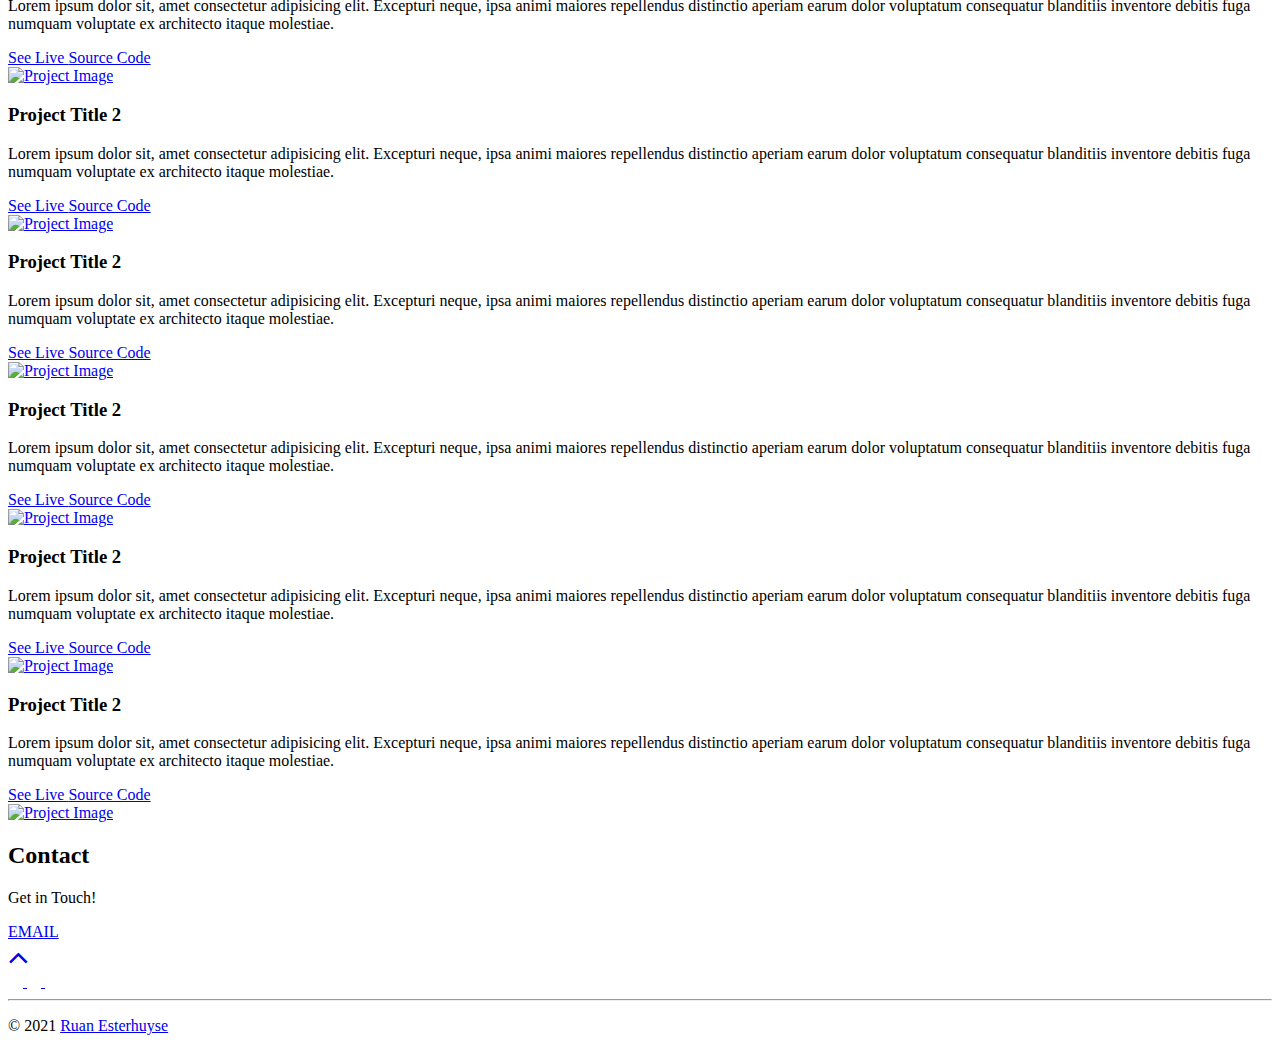
==== commit f3a24dfc: "update" ====
--- a/src/index.html
+++ b/src/index.html
@@ -62,7 +62,7 @@
                 class="img-fluid rounded shadow-lg"
                 height="auto"
                 width="300px"
-                src="assets/about.jpg"
+                src="assets/About.jpg"
                 alt="Profile Image" 
               />
             </div>
